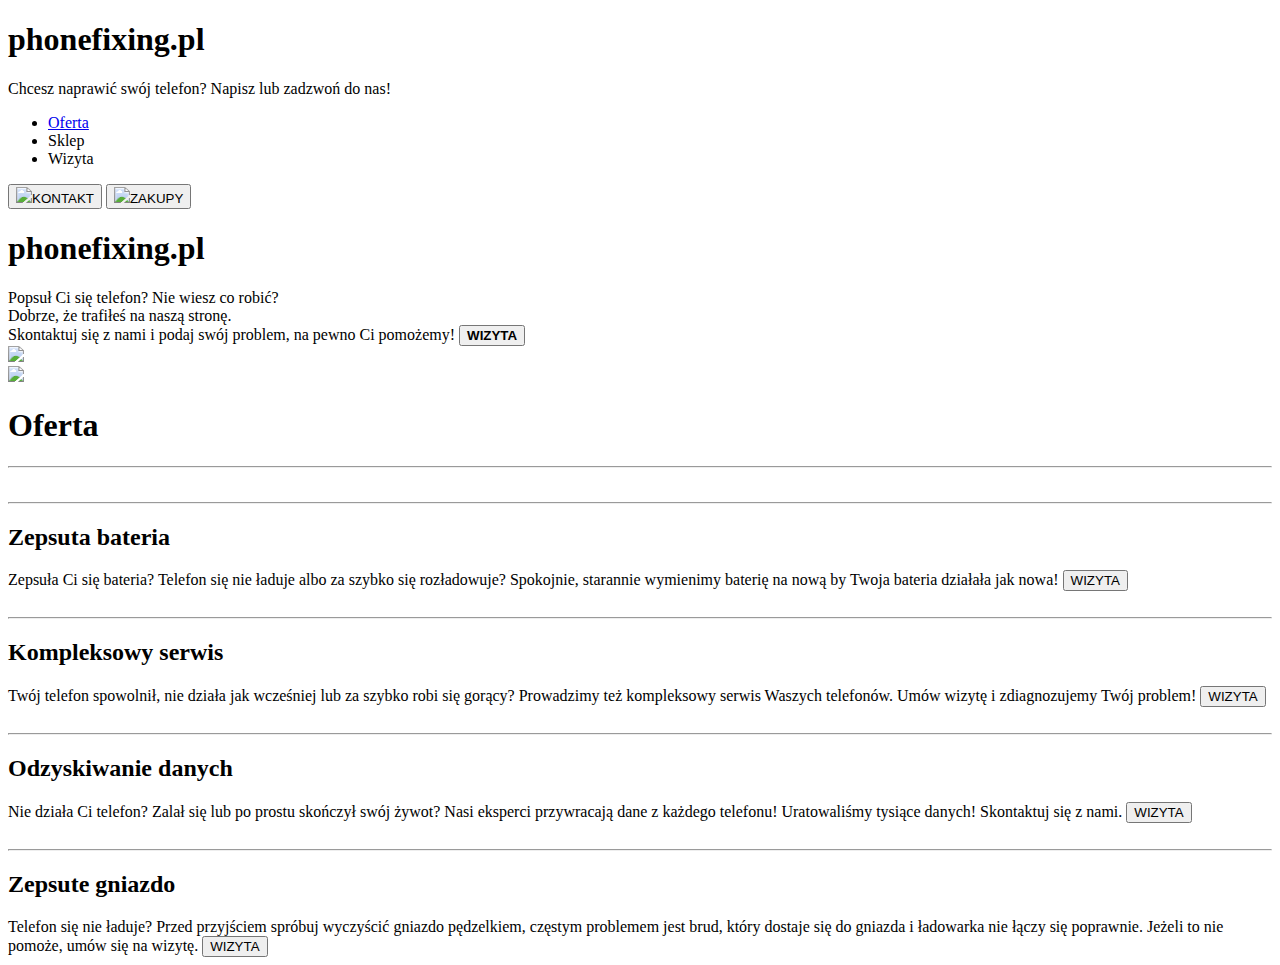
==== phonefixing/index.html @ 884f2302 "Create index.html" ====
<!DOCTYPE html>

<html>
    <head>
        <title>phonefixing</title>
        <link rel="stylesheet"  href="styles.css"/>
        <meta charset="UTF-8"/>
        <meta name="viewport" content="width=device-width, initial-scale=1">
    </head>

    <body>
        <nav class="navbar">
            <div class="navbar__section1">
                <h1 class="navbar__section1__text">phonefixing.pl</h1>
                <span class="navbar__section1__p">Chcesz naprawić swój telefon? <span class="navbar__section1__p__spantext">Napisz</span> lub <span class="navbar__section1__p__spantext">zadzwoń</span> do nas!</span>
            </div>
            <div class="navbar__section2">
                <ul class="navbar__section2__list">
                    <li class="navbar__section2__list__li"><a href="#offert_click">Oferta</a></li>
                    <li class="navbar__section2__list__li">Sklep</li>
                    <li class="navbar__section2__list__li">Wizyta</li>
                </ul>
            </div>
            <div class="navbar__section3">
                <button class="navbar__button" type="button"><img class="navbar__button__img" src="img/message.png"/><span class="navbar__button__text">KONTAKT</span></button>
                <button class="navbar__button" type="button"><img class="navbar__button__img" src="img/shoppingcart.png"/><span class="navbar__button__text">ZAKUPY</span></button>
            </div>
            
        </nav>

        <div class="banner">
            <div class="banner__left">
                <h1 class="banner__left__text">phone<span class="banner__left__text__span">fixing</span>.pl</h1>
                <span class="banner__left__spantext">Popsuł Ci się telefon? Nie wiesz co robić?<br> Dobrze, że trafiłeś na naszą stronę. <br>Skontaktuj się z nami 
                    i podaj swój problem, na pewno Ci pomożemy!
                </span>
                <button class="banner__left__button" type="button"><strong>WIZYTA</strong></button>
            </div>
            <div class="banner__right">
                <div class="phonescontainer">
                    <div class="phonescontainer__phone"><img class="phonescontainer__img__iphone" src="img/iphone.png"/></div>
                    <div class="phonescontainer__phone"><img class="phonescontainer__img__iphone" src="img/iphone.png"/></div>
                </div>
            </div>
        </div>

        <a name="offert_click"><div class="offert"></a>
            <div class="offert__banner">
                <div class="offert__banner__circle"></div>
                <h1 class="offert__banner__text">Oferta</h1>
            </div>
            <hr class="offert__banner__line">
            <div class="offert__container">
                <div class="offert__container__block topmarg">
                    <div class="offert__container__block__header">
                        <img src="img/baterry-icon.png" alt="" class="offert__container__block__img">
                        <hr class="offert__container__block__header__line">
                    </div>
                    <div class="offert__container__block__content">
                        <h2 class="offert__content__headertext">Zepsuta <span class="headertext__span">bateria</span></h2>
                        <span class="offert__content__text">Zepsuła Ci się bateria? Telefon się nie ładuje albo za szybko się rozładowuje? Spokojnie, starannie wymienimy
                            baterię na nową by Twoja bateria działała jak nowa!
                        </span>
                        <button type="button" class="offert__content__button">WIZYTA</button>
                    </div>
                </div>
                <div class="offert__container__block">
                    <div class="offert__container__block__header">
                        <img src="img/phone-service.png" alt="" class="offert__container__block__img fix">
                        <hr class="offert__container__block__header__line">
                    </div>
                    <div class="offert__container__block__content">
                        <h2 class="offert__content__headertext">Kompleksowy <span class="headertext__span">serwis</span></h2>
                        <span class="offert__content__text">Twój telefon spowolnił, nie działa jak wcześniej lub za szybko robi się gorący? Prowadzimy też kompleksowy serwis
                            Waszych telefonów. Umów wizytę i zdiagnozujemy Twój problem!
                        </span>
                        <button type="button" class="offert__content__button">WIZYTA</button>
                    </div>
                </div>
                <div class="offert__container__block">
                    <div class="offert__container__block__header">
                        <img src="img/phone-data.png" alt="" class="offert__container__block__img fix">
                        <hr class="offert__container__block__header__line">
                    </div>
                    <div class="offert__container__block__content">
                        <h2 class="offert__content__headertext">Odzyskiwanie<span class="headertext__span"> danych</span></h2>
                        <span class="offert__content__text">Nie działa Ci telefon? Zalał się lub po prostu skończył swój żywot? Nasi eksperci przywracają dane z każdego
                            telefonu! Uratowaliśmy tysiące danych! Skontaktuj się z nami.
                        </span>
                        <button type="button" class="offert__content__button fixeddata">WIZYTA</button>
                    </div>
                </div>
                <div class="offert__container__block">
                    <div class="offert__container__block__header">
                        <img src="img/phone-charger.png" alt="" class="offert__container__block__img fix">
                        <hr class="offert__container__block__header__line">
                    </div>
                    <div class="offert__container__block__content">
                        <h2 class="offert__content__headertext">Zepsute <span class="headertext__span">gniazdo</span></h2>
                        <span class="offert__content__text">Telefon się nie ładuje? Przed przyjściem spróbuj wyczyścić gniazdo pędzelkiem, częstym problemem jest brud, który
                            dostaje się do gniazda i ładowarka nie łączy się poprawnie. Jeżeli to nie pomoże, umów się na wizytę.
                        </span>
                        <button type="button" class="offert__content__button fixeddata2">WIZYTA</button>
                    </div>
                </div>
            </div>
        </div>
    </body>
</html>
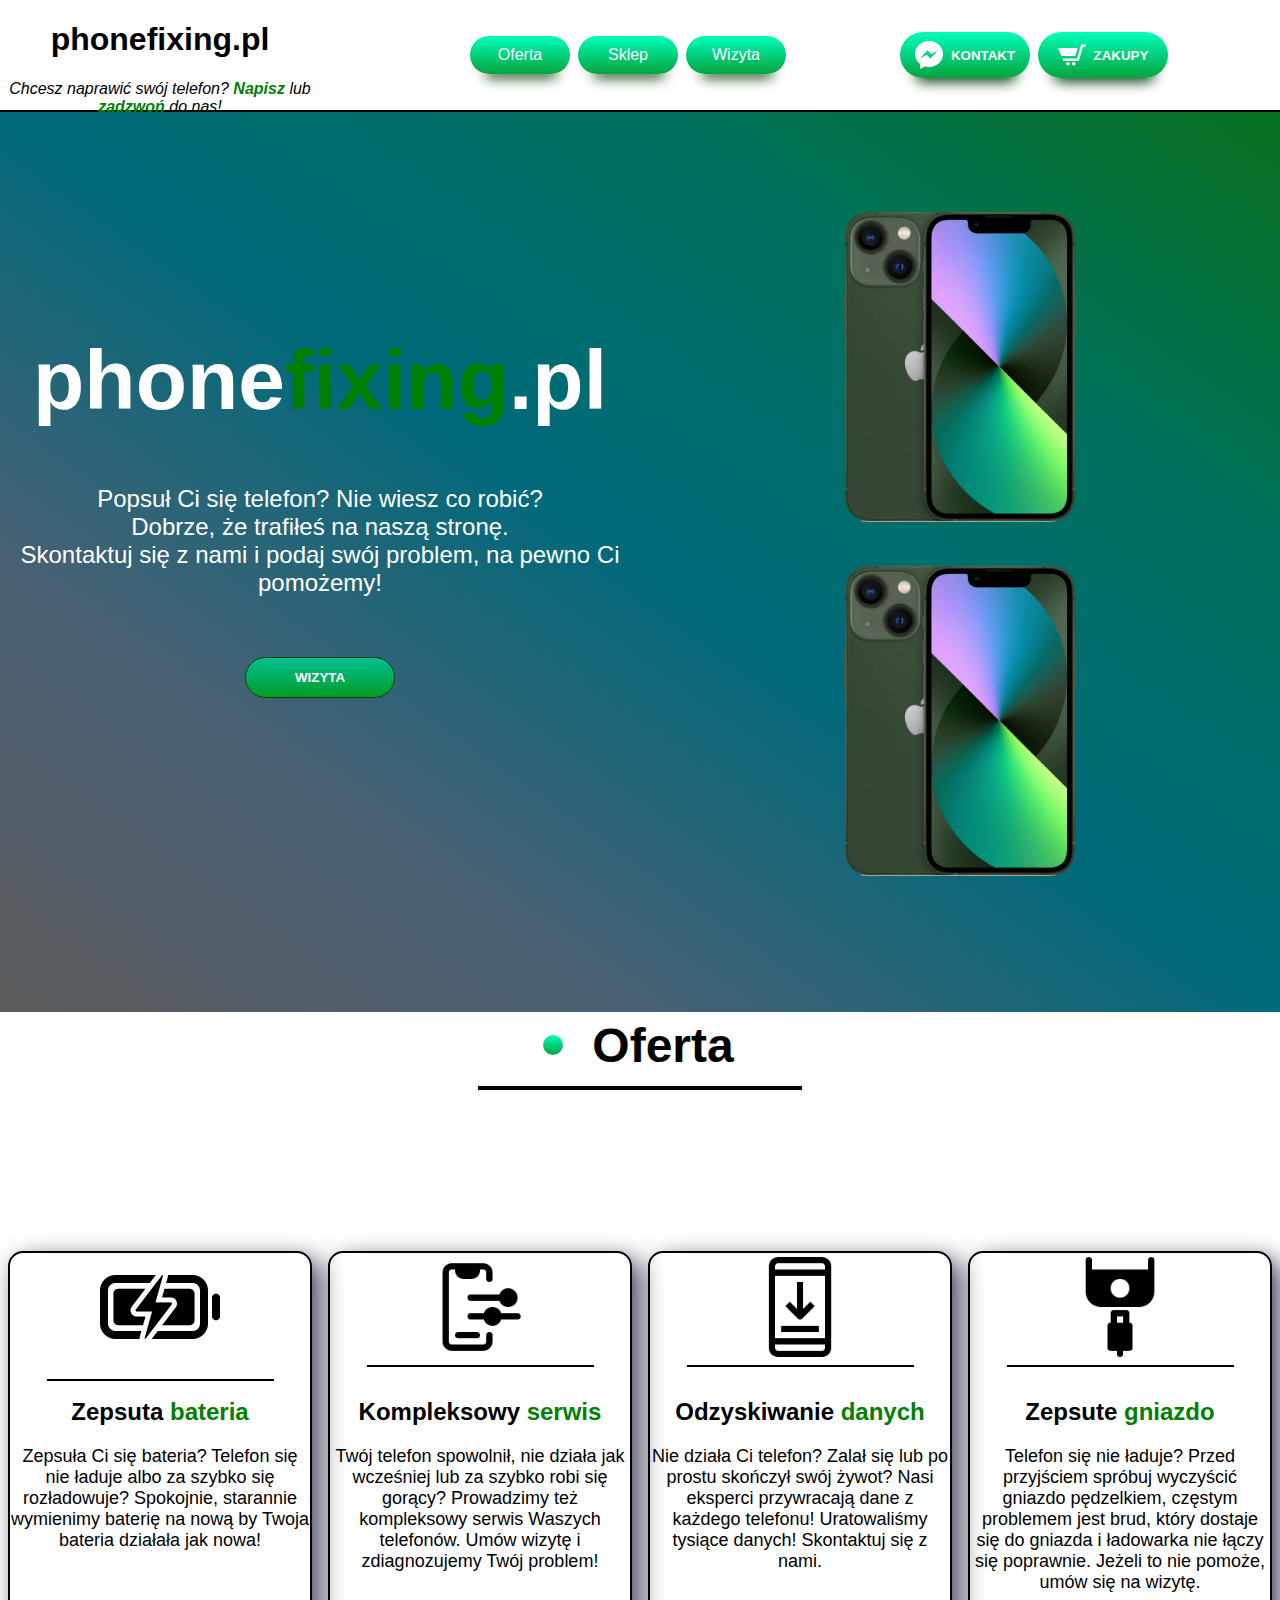
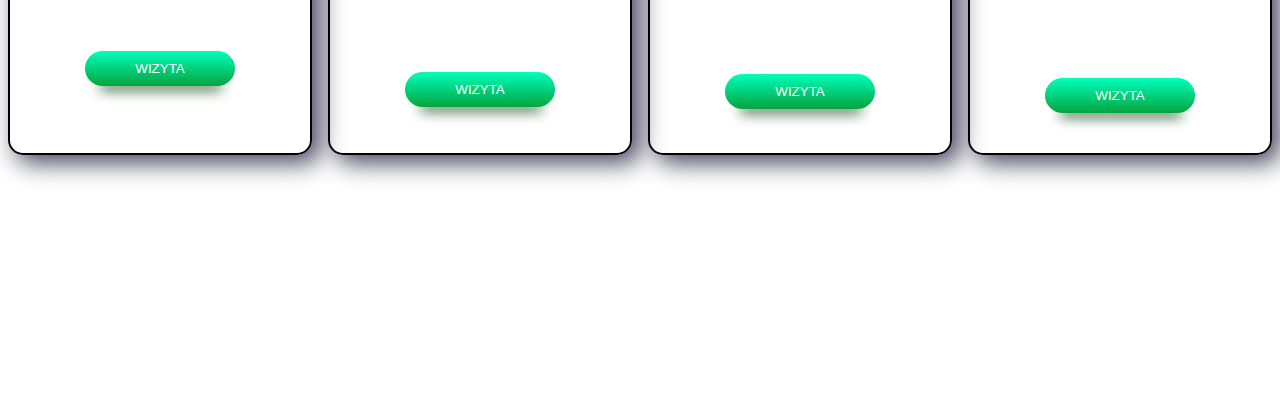
==== commit 0df98350: "Update index.html" ====
--- a/phonefixing/index.html
+++ b/phonefixing/index.html
@@ -22,8 +22,8 @@
                 </ul>
             </div>
             <div class="navbar__section3">
-                <button class="navbar__button" type="button"><img class="navbar__button__img" src="img/message.png"/><span class="navbar__button__text">KONTAKT</span></button>
-                <button class="navbar__button" type="button"><img class="navbar__button__img" src="img/shoppingcart.png"/><span class="navbar__button__text">ZAKUPY</span></button>
+                <button class="navbar__button" type="button"><img class="navbar__button__img" src="./img/message.png" alt="messenger-icon"/><span class="navbar__button__text">KONTAKT</span></button>
+                <button class="navbar__button" type="button"><img class="navbar__button__img" src="./img/shoppingcart.png" alt="shoppingcart-icon"/><span class="navbar__button__text">ZAKUPY</span></button>
             </div>
             
         </nav>
@@ -38,8 +38,8 @@
             </div>
             <div class="banner__right">
                 <div class="phonescontainer">
-                    <div class="phonescontainer__phone"><img class="phonescontainer__img__iphone" src="img/iphone.png"/></div>
-                    <div class="phonescontainer__phone"><img class="phonescontainer__img__iphone" src="img/iphone.png"/></div>
+                    <div class="phonescontainer__phone"><img class="phonescontainer__img__iphone" src="./img/iphone.png" alt="iphone-icon" /></div>
+                    <div class="phonescontainer__phone"><img class="phonescontainer__img__iphone" src="./img/iphone.png" alt="iphone-icon" /></div>
                 </div>
             </div>
         </div>
@@ -53,7 +53,7 @@
             <div class="offert__container">
                 <div class="offert__container__block topmarg">
                     <div class="offert__container__block__header">
-                        <img src="img/baterry-icon.png" alt="" class="offert__container__block__img">
+                        <img src="./img/baterry-icon.png" alt="battery-icon" class="offert__container__block__img">
                         <hr class="offert__container__block__header__line">
                     </div>
                     <div class="offert__container__block__content">
@@ -66,7 +66,7 @@
                 </div>
                 <div class="offert__container__block">
                     <div class="offert__container__block__header">
-                        <img src="img/phone-service.png" alt="" class="offert__container__block__img fix">
+                        <img src="./img/phone-service.png" alt="phoneservice-icon" class="offert__container__block__img fix">
                         <hr class="offert__container__block__header__line">
                     </div>
                     <div class="offert__container__block__content">
@@ -79,7 +79,7 @@
                 </div>
                 <div class="offert__container__block">
                     <div class="offert__container__block__header">
-                        <img src="img/phone-data.png" alt="" class="offert__container__block__img fix">
+                        <img src="./img/phone-data.png" alt="phonedata-icon" class="offert__container__block__img fix">
                         <hr class="offert__container__block__header__line">
                     </div>
                     <div class="offert__container__block__content">
@@ -92,7 +92,7 @@
                 </div>
                 <div class="offert__container__block">
                     <div class="offert__container__block__header">
-                        <img src="img/phone-charger.png" alt="" class="offert__container__block__img fix">
+                        <img src="./img/phone-charger.png" alt="phonecharger-icon" class="offert__container__block__img fix">
                         <hr class="offert__container__block__header__line">
                     </div>
                     <div class="offert__container__block__content">
--- a/phonefixing/styles.css
+++ b/phonefixing/styles.css
@@ -0,0 +1,472 @@
+
+
+html, body {
+    margin: 0;
+    padding: 0;
+    font-family:'Gill Sans', 'Gill Sans MT', Calibri, 'Trebuchet MS', sans-serif;
+}
+
+body {
+    min-width: 100vw;
+    min-height: 100vh;
+    display: flex;
+    flex-direction: column;
+    overflow-x:hidden;
+}
+
+a {
+    color: white;
+    text-decoration: none;
+}
+
+.navbar {
+    width: 100vw;
+    height: 110px;
+    display: flex;
+    flex-direction: row;
+    color: black;
+    border-bottom: 2px solid black;
+    background: white;
+}
+
+
+.navbar__section1 {
+    width: 25%;
+    height: 100%;
+    display: flex;
+    align-items: center;
+    flex-direction: column;
+    text-align: center;
+}
+
+.navbar__section2 {
+    height: 100%;
+    display: flex;
+    align-items: center;
+    justify-content: flex-start;
+    margin: 0 auto;
+}
+
+.navbar__section3 {
+    width: 30%;
+    height: 100%;
+    display: flex;
+    align-items: center;
+    justify-content: flex-start;
+}
+
+.navbar__button {
+    cursor: pointer;
+    width: 130px;
+    display: flex;
+    align-items: center;
+    margin: 4px;
+    justify-content: center;
+    background: linear-gradient(to bottom, #02ffbc, #00e89c, #00d17c, #04ba5d, #07a43e);
+    box-shadow: 1px 18px 13px -14px rgba(14, 70, 19, 1);
+    border: none;
+    transform: scale(1);
+    transition: all 0.3s linear;
+    border-radius: 40px;
+}
+
+
+
+.navbar__button:hover{
+    transform: scale(1.1);
+}
+
+
+
+.navbar__section2__list__li:hover, .banner__left__button:hover, .offert__content__button:hover {
+    transform: scale(1.1);
+}
+
+.navbar__button__img {
+    width: 28px;
+    height: 28px;
+    margin: 8px;
+}
+
+.navbar__button__text {
+    margin-right: 8px;
+    color: white;
+    font-weight: bold;
+}
+
+.navbar__section1__p {
+    font-style: italic;
+}
+
+.navbar__section2__list {
+    list-style-type: none;
+    display: flex;
+}
+
+.navbar__section2__list__li {
+    cursor: pointer;
+    width: 80px;
+    padding: 10px;
+    -webkit-background: linear-gradient(to bottom, #02ffbc, #00e89c, #00d17c, #04ba5d, #07a43e);
+    -moz-background: linear-gradient(to bottom, #02ffbc, #00e89c, #00d17c, #04ba5d, #07a43e);
+    -ms-background: linear-gradient(to bottom, #02ffbc, #00e89c, #00d17c, #04ba5d, #07a43e);
+    -o-background: linear-gradient(to bottom, #02ffbc, #00e89c, #00d17c, #04ba5d, #07a43e);
+    background: linear-gradient(to bottom, #02ffbc, #00e89c, #00d17c, #04ba5d, #07a43e);
+    box-shadow: 1px 18px 13px -14px rgba(14, 70, 19, 1);
+    transform: scale(1);
+    transition: all 0.3s ease-in-out;
+    border-radius: 100px;
+    text-align: center;
+    color: white;
+    margin: 4px;
+}
+
+
+
+.navbar__section1__p__spantext {
+    font-weight: bold;
+    color: green;
+}
+
+.banner {
+    min-width: 100vw;
+    min-height: 100vh;
+    background-image: linear-gradient(to right top, #5c5c5c, #496074, #006a7b, #00715e, #07711e);
+    display: flex;
+    flex-direction: row;
+}
+
+.banner__left{
+    height: 50%;
+    width: 50%;
+    display: flex;
+    flex-direction: column;
+    justify-content: center;
+    align-items: center;
+    color:white;
+}
+
+.banner__left__text{
+    margin-top: 220px;
+    font-size: 84px;
+}
+
+.banner__left__spantext{
+    font-size: 24px;
+    text-align: center;
+}
+
+.banner__left__button {
+    margin-top: 60px;
+    cursor: pointer;
+    width: 150px;
+    padding: 12px;
+    background-image: linear-gradient(to bottom, #0dc091, #00b779, #00ae5f, #00a542, #049b1e);
+    border: 1px solid rgb(1, 65, 1);
+    transform: scale(1);
+    transition: all 0.4s linear;
+    border-radius: 100px;
+    color: white;
+}
+
+.banner__left__text__span {
+    color: green;
+
+}
+
+.banner__right {
+    width: 50%;
+    height: 50%;
+    display: flex;
+    justify-content: center;
+    align-items: center;
+}
+
+.phonescontainer__img__iphone {
+    width: 310px;
+    height: 310px;
+    margin: 20px;
+}
+
+.phonescontainer {
+    margin-top: 80px;
+}
+
+.offert {
+    width: 100vw;
+    height: 100vh;
+}
+
+.offert__banner {
+    width: 100%;
+    height: 50px;
+    text-align: center;
+    display: flex;
+    justify-content: center;
+    align-items: center;
+    padding: 8px;
+}
+
+.offert__banner__text {
+    margin-right: 40px;
+    padding: 4px;
+    font-size: 48px;
+}
+
+.offert__banner__line {
+    width: 25%;
+    border: 2px solid black;
+}
+
+.offert__banner__circle {
+    width: 20px;
+    height: 20px;
+    border-radius: 100px;
+    background: linear-gradient(to bottom, #02ffbc, #00e89c, #00d17c, #04ba5d, #07a43e);
+    margin: 25px;
+}
+
+.offert__container {
+    height: 100vh;
+    width: 100vw;
+    display: flex;
+    justify-content: space-around;
+    align-items: center;
+    flex-wrap: wrap;
+}
+
+.offert__container__block{
+    height: 500px;
+    width: 300px;
+    border: 2px solid black;
+    border-radius: 15px;
+    margin-bottom: 90px;
+    box-shadow: 8px 8px 24px 0px rgba(66, 68, 90, 1);
+    display: flex;
+    flex-direction: column;
+}
+
+.offert__container__block__header {
+    width: 100%;
+    height: 25%;
+    display: flex;
+    flex-direction: column;
+    align-items: center;
+    justify-content: center;
+}
+
+.offert__container__block__header__line {
+    width: 75%;
+    border: 1px solid black;
+}
+
+.offert__container__block__content {
+    width: 100%;
+    height: 75%;
+    text-align: center;
+    display: flex;
+    flex-direction: column;
+    align-items: center;
+}
+
+.offert__content__text {
+    font-size: 18px;
+}
+
+.headertext__span {
+    color: green;
+    font-weight: bold;
+}
+
+.offert__content__button{
+    margin-top: 100px;
+    width: 50%;
+    cursor: pointer;
+    padding: 10px;
+    border: none;
+    -webkit-background: linear-gradient(to bottom, #02ffbc, #00e89c, #00d17c, #04ba5d, #07a43e);
+    -moz-background: linear-gradient(to bottom, #02ffbc, #00e89c, #00d17c, #04ba5d, #07a43e);
+    -ms-background: linear-gradient(to bottom, #02ffbc, #00e89c, #00d17c, #04ba5d, #07a43e);
+    -o-background: linear-gradient(to bottom, #02ffbc, #00e89c, #00d17c, #04ba5d, #07a43e);
+    background: linear-gradient(to bottom, #02ffbc, #00e89c, #00d17c, #04ba5d, #07a43e);
+    box-shadow: 1px 18px 13px -14px rgba(14, 70, 19, 1);
+    transform: scale(1);
+    transition: all 0.3s ease-in-out;
+    border-radius: 100px;
+    text-align: center;
+    color: white;
+}
+
+.fix {
+    width: 100px;
+    height: 100px;
+}
+
+.fixeddata {
+    margin-top: 102px;
+}
+
+.fixeddata2 {
+    margin-top: 85px;
+}
+
+
+
+
+
+/* WIDOK NA TELEFON BĄDŹ URZĄDZENIA DO --1K PX-- */
+
+@media screen and (max-width: 1000px) {
+    .navbar {
+        width: 100vw;
+        min-height: 80px;
+        display: flex;
+        flex-direction: row;
+        color: black;
+        border-bottom: 2px solid black;
+    }
+
+    .navbar__section2 {
+        display: none;
+    }
+    
+    .navbar__section3 {
+        display: none;
+    }
+
+    .navbar__section1 {
+        min-width: 50%;
+        min-height: 100%;
+        display: flex;
+        padding: 2px;
+        text-align: center;
+        margin-left: 3rem;
+    }
+
+    .banner {
+        min-width: 100vw;
+        min-height: 80vh;
+        background-image: linear-gradient(to right top, #5c5c5c, #496074, #006a7b, #00715e, #07711e);
+        display: flex;
+        flex-direction: row;
+    }
+
+    .banner__left{
+        height: 50%;
+        width: 50%;
+        display: flex;
+        flex-direction: column;
+        justify-content: center;
+        align-items: center;
+        color:white;
+        text-align: center;
+    }
+    
+    .banner__left__text{
+        font-size: 30px;
+        text-align: center;
+        margin-left: 10px;
+    }
+
+    .banner__left__spantext{
+        font-size: 12px;
+    }
+
+    .banner__right {
+        width: 50%;
+        height: 50%;
+    }
+    
+    .phonescontainer__img__iphone{
+        width: 150px;
+        height: 150px;
+    }
+
+    .banner__left__button {
+        cursor: pointer;
+        width: 150px;
+        padding: 12px;
+        background-image: linear-gradient(to bottom, #0dc091, #00b779, #00ae5f, #00a542, #049b1e);
+        border: 1px solid rgb(1, 65, 1);
+        transform: scale(1);
+        transition: all 0.4s linear;
+        border-radius: 100px;
+        color: white;
+    }
+    
+    .offert {
+        width: 100vw;
+        height: 100vh;
+    }
+
+    .offert__banner {
+        width: 100%;
+        height: 50px;
+        text-align: center;
+        display: flex;
+        justify-content: center;
+        align-items: center;
+        padding: 2px;
+    }
+
+    .offert__banner__text {
+        padding: 4px;
+        font-size: 48px;
+    }
+
+    .offert__banner__line {
+        width: 50%;
+        border: 1px solid black;
+    }
+
+    .offert__banner__circle {
+        width: 20px;
+        height: 20px;
+        border-radius: 100px;
+        background: linear-gradient(to bottom, #02ffbc, #00e89c, #00d17c, #04ba5d, #07a43e);
+    }
+
+    .offert__container {
+        height: 80vh;
+        width: 100vw;
+        display: flex;
+        justify-content: space-around;
+        align-items: center;
+        flex-wrap: wrap;
+    }
+
+    .offert__container__block{
+        height: 500px;
+        width: 300px;
+        border: 2px solid black;
+        border-radius: 15px;
+        box-shadow: 8px 8px 24px 0px rgba(66, 68, 90, 1);
+        display: flex;
+        flex-direction: column;
+        flex-wrap: wrap;
+    }
+
+    .offert__container__block__header {
+        width: 100%;
+        height: 25%;
+        display: flex;
+        flex-direction: column;
+        align-items: center;
+        justify-content: center;
+    }
+
+    .offert__container__block__header__line {
+        width: 75%;
+        border: 1px solid black;
+    }
+
+    .offert__container__block__content {
+        width: 100%;
+        height: 75%;
+        text-align: center;
+        display: flex;
+        flex-direction: column;
+        align-items: center;
+    }
+
+};
